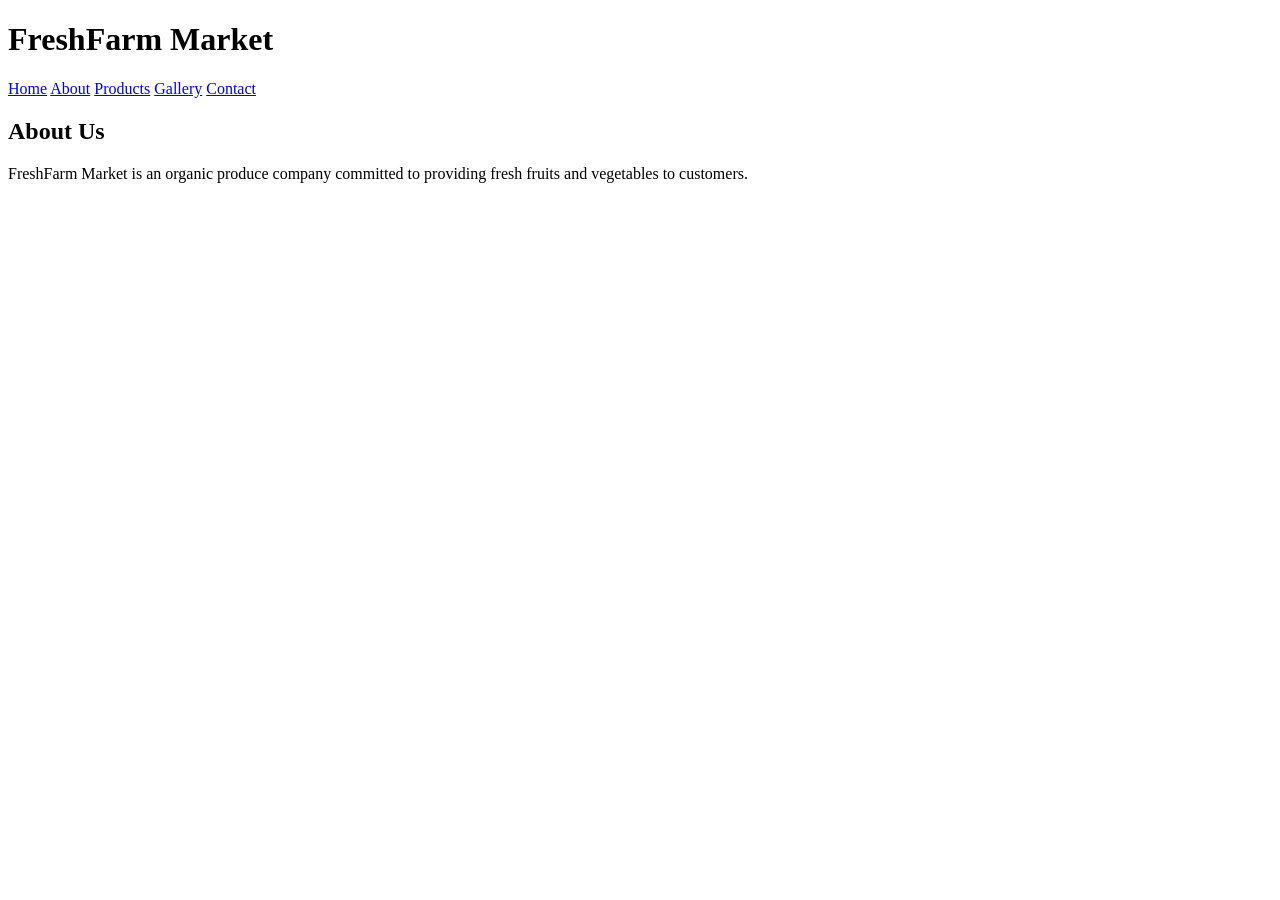
==== about.html @ d7f1316d "Add files via upload" ====
<!DOCTYPE html>
<html>
<head>

<title>About FreshFarm</title>
<link rel="stylesheet" href="css/style.css">

</head>

<body>

<header>

<h1>FreshFarm Market</h1>

<nav>
<a href="index.html">Home</a>
<a href="about.html">About</a>
<a href="products.html">Products</a>
<a href="gallery.html">Gallery</a>
<a href="contact.html">Contact</a>
</nav>

</header>

<section>

<h2>About Us</h2>

<p>
FreshFarm Market is an organic produce company committed to
providing fresh fruits and vegetables to customers.
</p>

</section>

</body>
</html>
<script src="https://cdn.jsdelivr.net/npm/bootstrap@5.3.2/dist/js/bootstrap.bundle.min.js"></script>
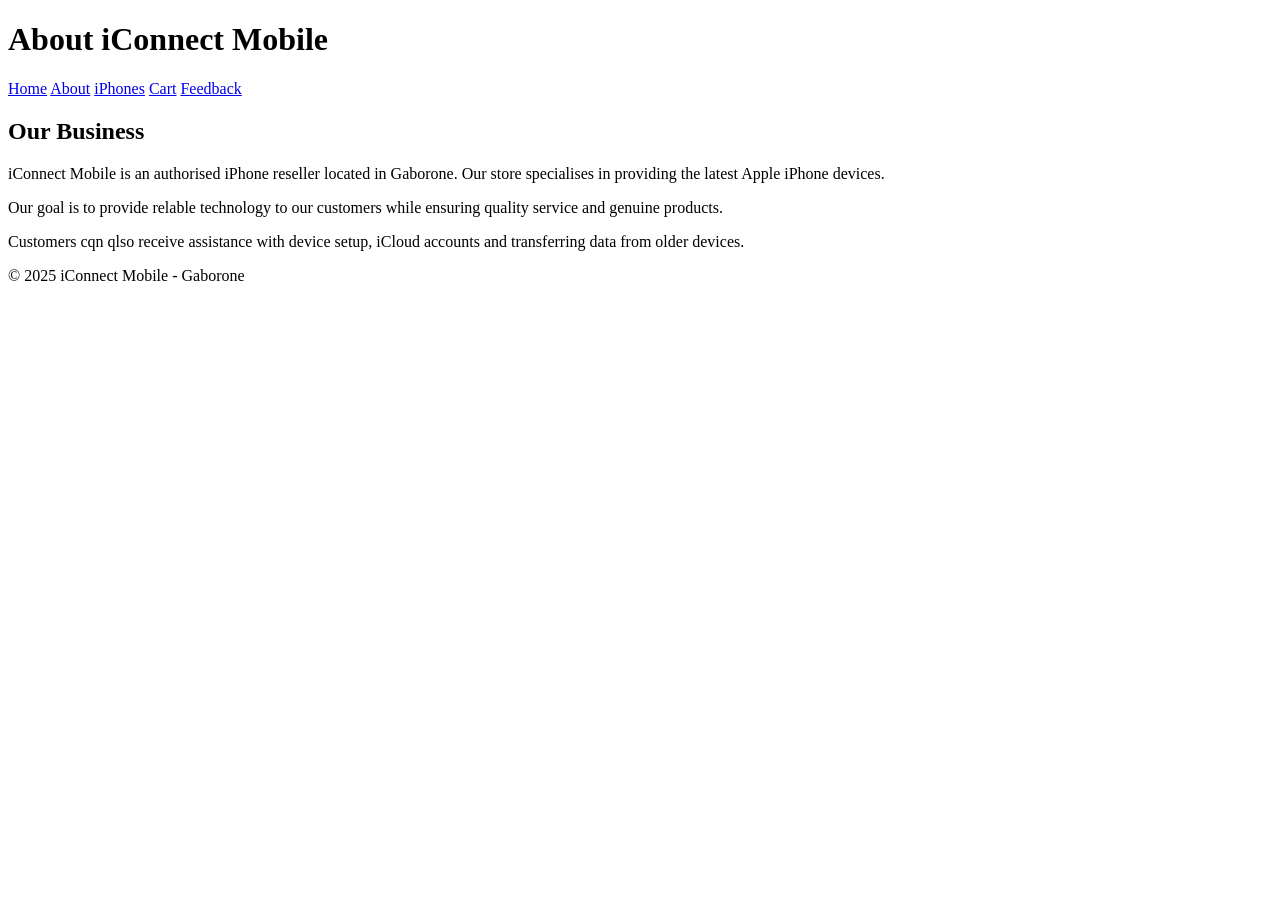
==== commit eea48f14: "Add files via upload" ====
--- a/about.html
+++ b/about.html
@@ -1,39 +1,49 @@
 <!DOCTYPE html>
-<html>
+<html lang="en">
+
 <head>
-
-<title>About FreshFarm</title>
+<meta charset="UTF-8">
+<title>iConnect Mobile</title>
 <link rel="stylesheet" href="css/style.css">
-
 </head>
 
 <body>
 
 <header>
 
-<h1>FreshFarm Market</h1>
+
+<h1>About iConnect Mobile</h1>
 
 <nav>
 <a href="index.html">Home</a>
 <a href="about.html">About</a>
-<a href="products.html">Products</a>
-<a href="gallery.html">Gallery</a>
-<a href="contact.html">Contact</a>
+<a href="iphones.html">iPhones</a>
+<a href="cart.html">Cart</a>
+<a href="feedback.html">Feedback</a>
 </nav>
 
 </header>
 
 <section>
 
-<h2>About Us</h2>
+<h2>Our Business</h2>
 
 <p>
-FreshFarm Market is an organic produce company committed to
-providing fresh fruits and vegetables to customers.
+iConnect Mobile is an authorised iPhone reseller located in Gaborone. Our store specialises in providing the latest Apple iPhone devices.
+</p>
+
+<p>
+Our goal is to provide relable technology to our customers while ensuring quality service and genuine products.
+</p>
+
+<p>
+Customers cqn qlso receive assistance with device setup, iCloud accounts and transferring data from older devices.
 </p>
 
 </section>
 
+<p>&copy; 2025 iConnect Mobile - Gaborone</p>
+</footer>
+
 </body>
-</html>
-<script src="https://cdn.jsdelivr.net/npm/bootstrap@5.3.2/dist/js/bootstrap.bundle.min.js"></script>
+</html> 
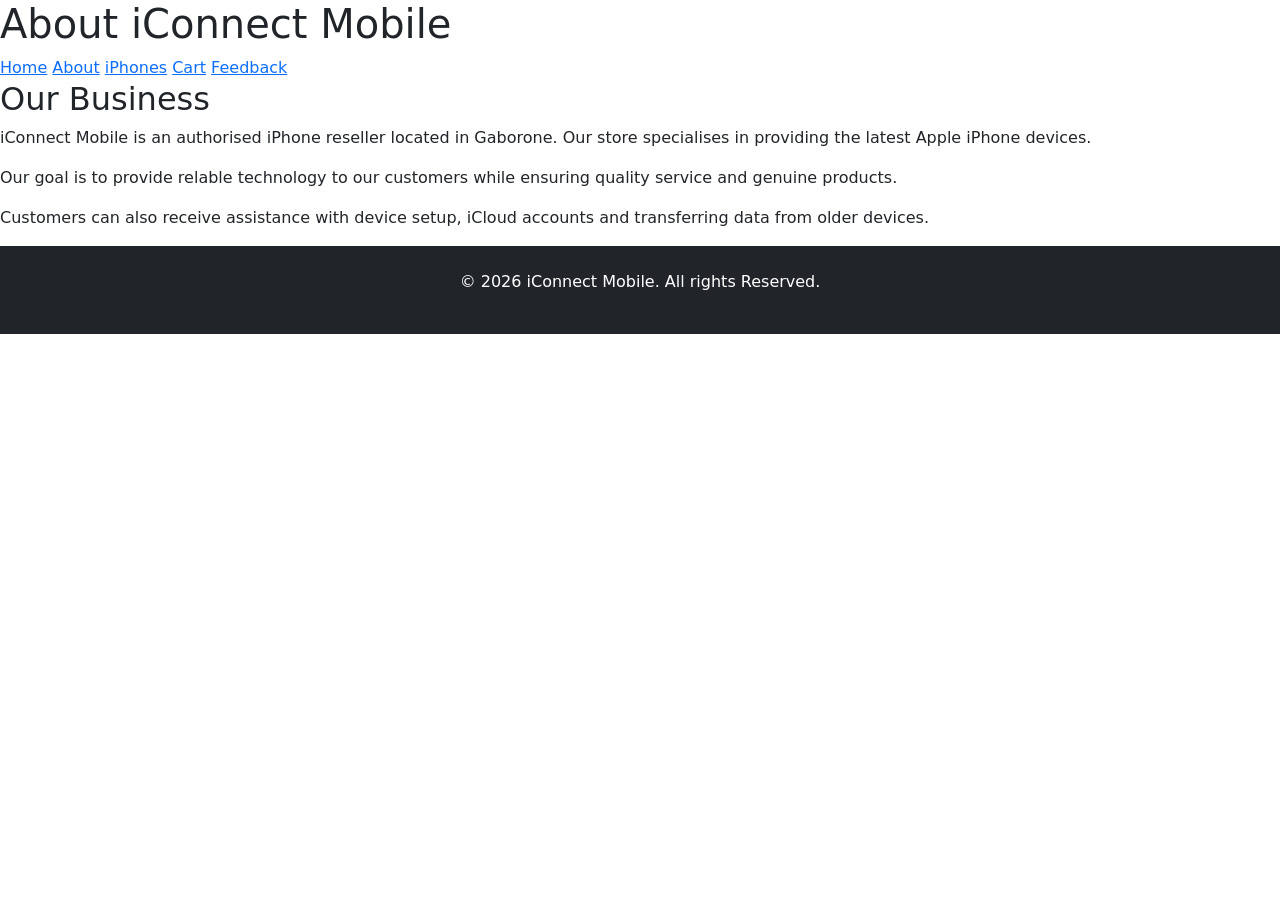
==== commit c5e8c41c: "Add files via upload" ====
--- a/about.html
+++ b/about.html
@@ -5,7 +5,14 @@
 <meta charset="UTF-8">
 <title>iConnect Mobile</title>
 <link rel="stylesheet" href="css/style.css">
+<link
+href="https://cdn.jsdeliver.net/npm/bootstrap@5.3.3/dist/css/bootstrap.min.css" rel="stylesheet">
+<link rel="stylesheet">
 </head>
+
+<script
+src="href="https://cdn.jsdeliver.net/npm/bootstrap@5.3.3/dist/js/bootstrap.bundle.min.js"></script>
+<script src="js/js/script"></script>
 
 <body>
 
@@ -37,12 +44,17 @@
 </p>
 
 <p>
-Customers cqn qlso receive assistance with device setup, iCloud accounts and transferring data from older devices.
+Customers can also receive assistance with device setup, iCloud accounts and transferring data from older devices.
 </p>
 
 </section>
 
-<p>&copy; 2025 iConnect Mobile - Gaborone</p>
+<footer class="bg-dark text-white text-center p-4">
+
+    <p>
+        &copy; 2026 iConnect Mobile. All rights Reserved.
+    </p>
+
 </footer>
 
 </body>
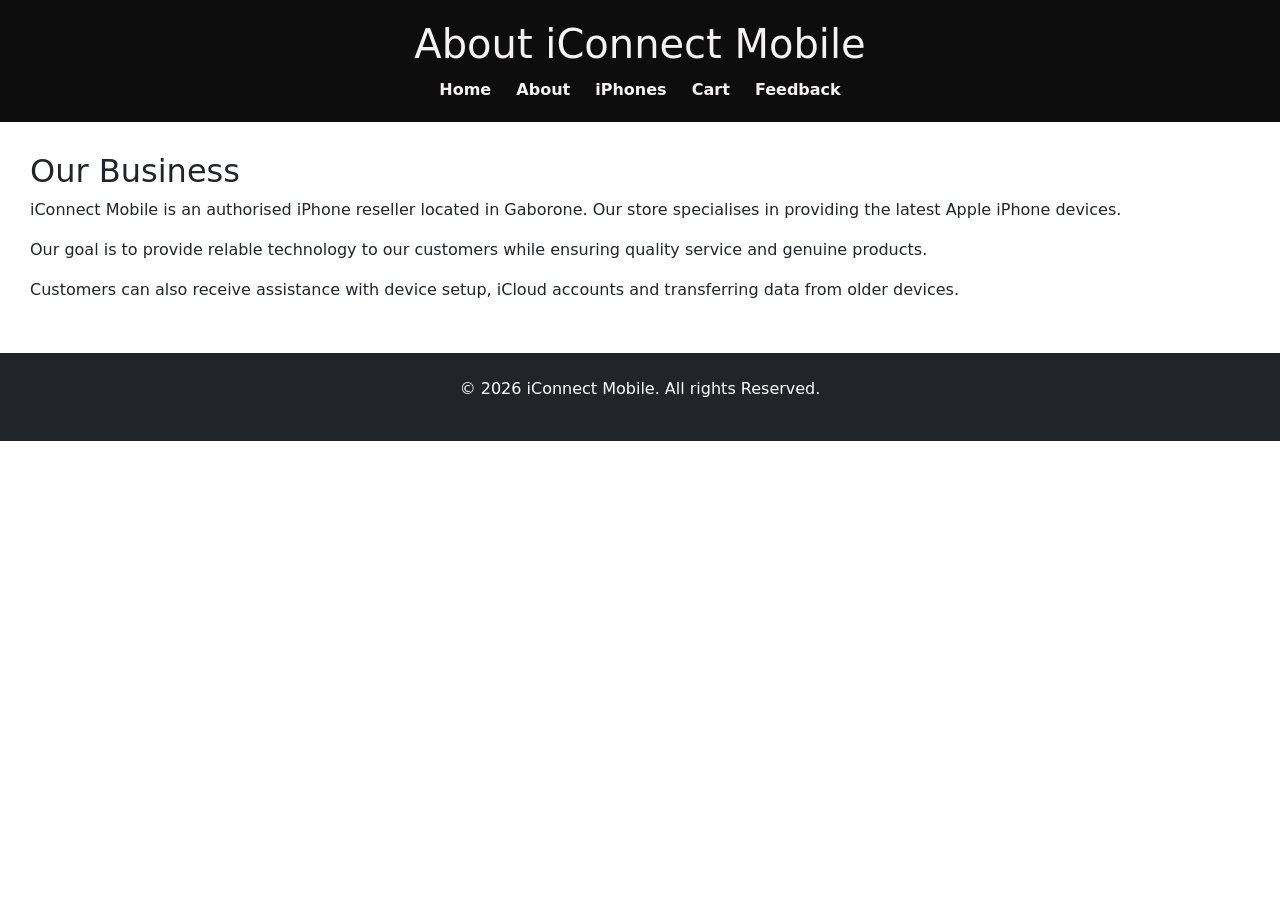
==== commit e114ab9d: "Update about.html" ====
--- a/about.html
+++ b/about.html
@@ -4,15 +4,12 @@
 <head>
 <meta charset="UTF-8">
 <title>iConnect Mobile</title>
-<link rel="stylesheet" href="css/style.css">
+<link rel="stylesheet" href="style.css">
 <link
-href="https://cdn.jsdeliver.net/npm/bootstrap@5.3.3/dist/css/bootstrap.min.css" rel="stylesheet">
-<link rel="stylesheet">
+href="https://cdn.jsdelivr.net/npm/bootstrap@5.3.3/dist/css/bootstrap.min.css" rel="stylesheet">
 </head>
 
-<script
-src="href="https://cdn.jsdeliver.net/npm/bootstrap@5.3.3/dist/js/bootstrap.bundle.min.js"></script>
-<script src="js/js/script"></script>
+<script src="https://cdn.jsdelivr.net/npm/bootstrap@5.3.3/dist/js/bootstrap.bundle.min.js"></script>
 
 <body>
 
@@ -58,4 +55,4 @@
 </footer>
 
 </body>
-</html> +</html> 
--- a/style.css
+++ b/style.css
@@ -0,0 +1,106 @@
+body{
+font-family: Arial, Helvetica, sans-serif;
+margin: 0;
+background: #f4f4f4;;
+}
+
+header{
+background: rgb(14, 13, 13);
+color: rgb(244, 242, 242);
+padding: 20px;
+text-align: center;
+}
+
+nav{
+margin-top: 10px;
+}
+
+nav a{
+color: rgb(247, 244, 244);
+margin: 10px;
+text-decoration: none;
+font-weight: bold;
+}
+
+nav a:hover{
+text-decoration: underline;
+}
+
+.hero{
+background: #e6e6e6;
+padding: 40px;
+text-align: center;
+}
+
+section{
+padding: 30px;
+}
+
+
+footer{
+background: rgb(25, 25, 25);
+color: rgb(247, 239, 239);
+text-align: center;
+padding: 15px;
+margin-top: 5px;
+margin-bottom: 10px;
+}
+
+button{
+background: rgb(16, 16, 16);
+color: rgb(241, 237, 237);
+padding: 10px 20px;
+border: none;
+cursor: pointer;
+}
+
+button:hover{
+background:#333;
+}
+
+img{
+max-width: 100%;
+height: auto;
+}
+
+button{
+background: rgb(11, 10, 10);
+color: rgb(245, 241, 241);
+padding: 10px 20px;
+border: none;
+margin-top: 10px;
+cursor: pointer;
+}
+
+button:hover{
+background: #333;
+}
+
+@media (max-width: 768px) {
+
+  header {
+    padding: 15px;
+  }
+
+  nav a {
+    display: block;
+    margin: 8px 0;
+    text-align: center;
+  }
+
+  .hero {
+    padding: 20px;
+  }
+
+  section {
+    padding: 15px;
+  }
+
+  button {
+    width: 100%;
+    max-width: 300px;
+    display: block;
+    margin: 10px auto;
+  }
+
+}
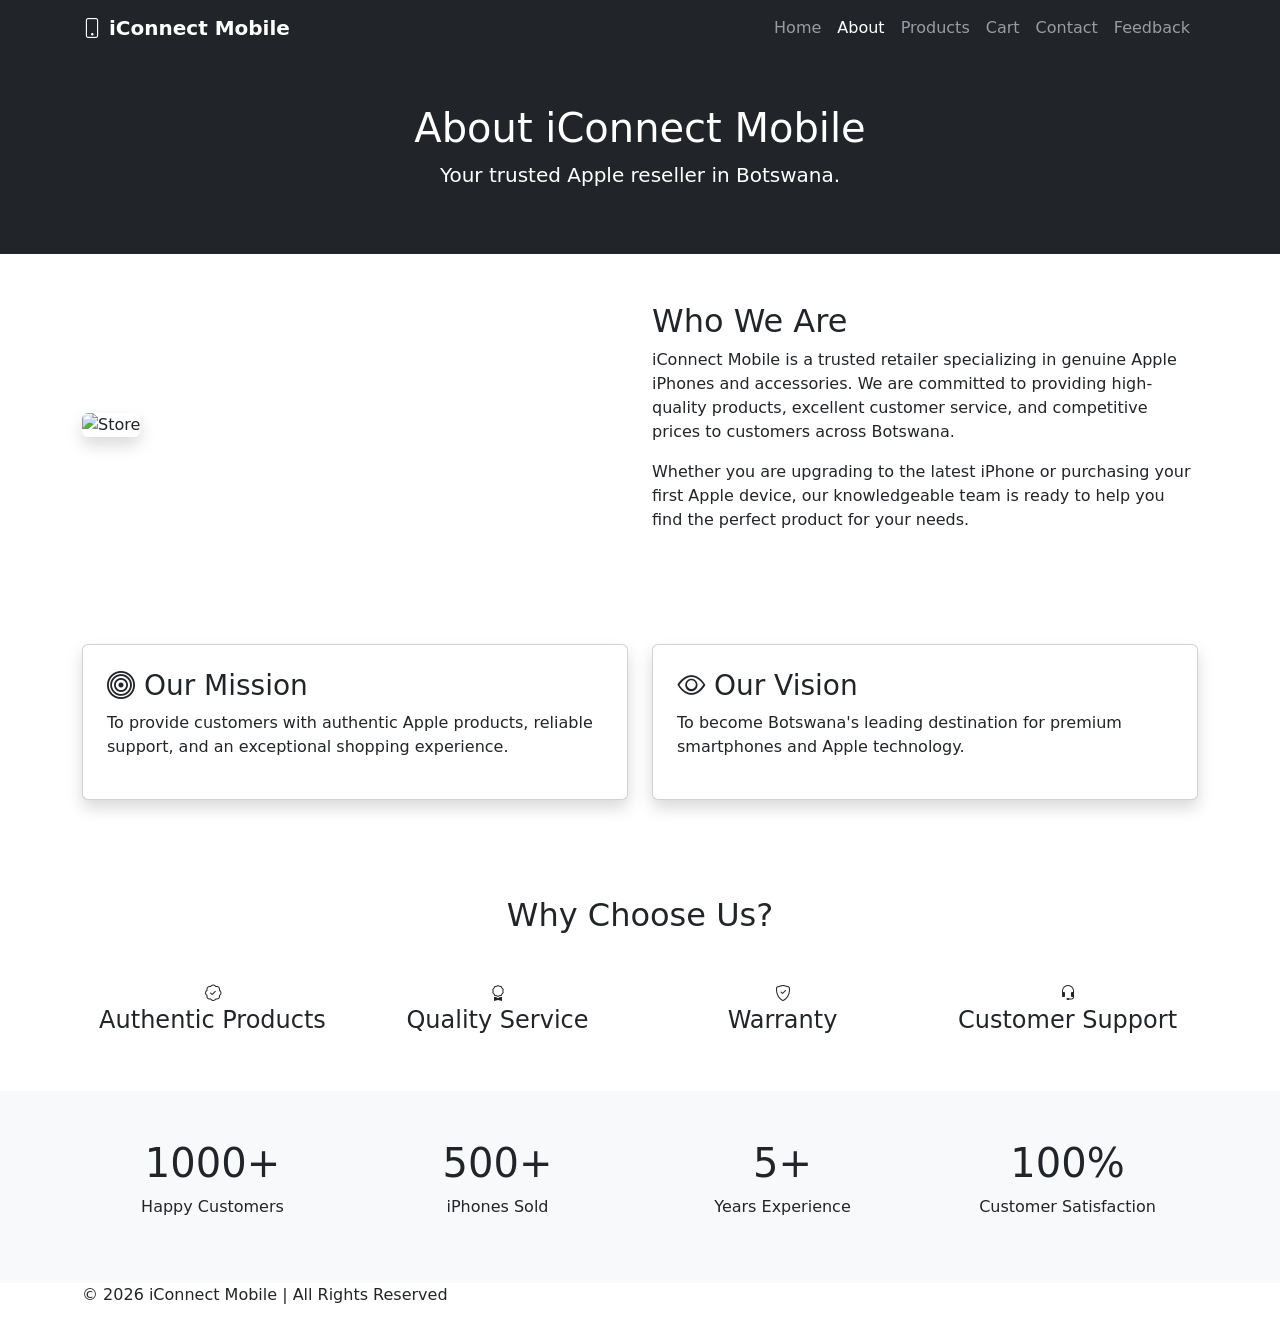
==== commit 56e7d3d7: "Add files via upload" ====
--- a/about.html
+++ b/about.html
@@ -2,57 +2,293 @@
 <html lang="en">
 
 <head>
-<meta charset="UTF-8">
-<title>iConnect Mobile</title>
-<link rel="stylesheet" href="style.css">
-<link
-href="https://cdn.jsdelivr.net/npm/bootstrap@5.3.3/dist/css/bootstrap.min.css" rel="stylesheet">
+
+    <meta charset="UTF-8">
+    <meta name="viewport" content="width=device-width, initial-scale=1.0">
+
+    <title>About Us | iConnect Mobile</title>
+
+    <!-- Bootstrap -->
+
+    <link href="https://cdn.jsdelivr.net/npm/bootstrap@5.3.3/dist/css/bootstrap.min.css" rel="stylesheet">
+
+    <!-- Bootstrap Icons -->
+
+    <link rel="stylesheet"
+    href="https://cdn.jsdelivr.net/npm/bootstrap-icons@1.11.3/font/bootstrap-icons.min.css">
+
+    <!-- Google Font -->
+
+    <link href="https://fonts.googleapis.com/css2?family=Poppins:wght@300;400;500;600;700&display=swap"
+    rel="stylesheet">
+
+    <!-- CSS -->
+
+    <link rel="stylesheet" href="css/style.css">
+
 </head>
 
+<body>
+
+<!-- Navigation -->
+
+<nav class="navbar navbar-expand-lg navbar-dark bg-dark sticky-top">
+
+<div class="container">
+
+<a class="navbar-brand fw-bold" href="index.html">
+
+<i class="bi bi-phone"></i>
+
+iConnect Mobile
+
+</a>
+
+<button class="navbar-toggler" data-bs-toggle="collapse" data-bs-target="#menu">
+
+<span class="navbar-toggler-icon"></span>
+
+</button>
+
+<div class="collapse navbar-collapse" id="menu">
+
+<ul class="navbar-nav ms-auto">
+
+<li class="nav-item">
+<a class="nav-link" href="index.html">Home</a>
+</li>
+
+<li class="nav-item">
+<a class="nav-link active" href="about.html">About</a>
+</li>
+
+<li class="nav-item">
+<a class="nav-link" href="products.html">Products</a>
+</li>
+
+<li class="nav-item">
+<a class="nav-link" href="cart.html">Cart</a>
+</li>
+
+<li class="nav-item">
+<a class="nav-link" href="contact.html">Contact</a>
+</li>
+
+<li class="nav-item">
+<a class="nav-link" href="feedback.html">Feedback</a>
+</li>
+
+</ul>
+
+</div>
+
+</div>
+
+</nav>
+
+<!-- Hero -->
+
+<section class="bg-dark text-white text-center py-5">
+
+<div class="container">
+
+<h1>About iConnect Mobile</h1>
+
+<p class="lead">
+
+Your trusted Apple reseller in Botswana.
+
+</p>
+
+</div>
+
+</section>
+
+<!-- About -->
+
+<section class="container py-5">
+
+<div class="row align-items-center">
+
+<div class="col-lg-6">
+
+<img src="images/store.jpg" class="img-fluid rounded shadow" alt="Store">
+
+</div>
+
+<div class="col-lg-6">
+
+<h2>Who We Are</h2>
+
+<p>
+
+iConnect Mobile is a trusted retailer specializing in genuine Apple iPhones and accessories.
+We are committed to providing high-quality products, excellent customer service, and competitive prices to customers across Botswana.
+
+</p>
+
+<p>
+
+Whether you are upgrading to the latest iPhone or purchasing your first Apple device, our knowledgeable team is ready to help you find the perfect product for your needs.
+
+</p>
+
+</div>
+
+</div>
+
+</section>
+
+<!-- Mission Vision -->
+
+<section class="container py-5">
+
+<div class="row">
+
+<div class="col-md-6">
+
+<div class="card shadow p-4 h-100">
+
+<h3><i class="bi bi-bullseye"></i> Our Mission</h3>
+
+<p>
+
+To provide customers with authentic Apple products, reliable support, and an exceptional shopping experience.
+
+</p>
+
+</div>
+
+</div>
+
+<div class="col-md-6">
+
+<div class="card shadow p-4 h-100">
+
+<h3><i class="bi bi-eye"></i> Our Vision</h3>
+
+<p>
+
+To become Botswana's leading destination for premium smartphones and Apple technology.
+
+</p>
+
+</div>
+
+</div>
+
+</div>
+
+</section>
+
+<!-- Why Choose Us -->
+
+<section class="container py-5">
+
+<h2 class="text-center mb-5">Why Choose Us?</h2>
+
+<div class="row text-center">
+
+<div class="col-md-3">
+
+<i class="bi bi-patch-check feature-icon"></i>
+
+<h4>Authentic Products</h4>
+
+</div>
+
+<div class="col-md-3">
+
+<i class="bi bi-award feature-icon"></i>
+
+<h4>Quality Service</h4>
+
+</div>
+
+<div class="col-md-3">
+
+<i class="bi bi-shield-check feature-icon"></i>
+
+<h4>Warranty</h4>
+
+</div>
+
+<div class="col-md-3">
+
+<i class="bi bi-headset feature-icon"></i>
+
+<h4>Customer Support</h4>
+
+</div>
+
+</div>
+
+</section>
+
+<!-- Statistics -->
+
+<section class="bg-light py-5">
+
+<div class="container">
+
+<div class="row text-center">
+
+<div class="col-md-3">
+
+<h1>1000+</h1>
+
+<p>Happy Customers</p>
+
+</div>
+
+<div class="col-md-3">
+
+<h1>500+</h1>
+
+<p>iPhones Sold</p>
+
+</div>
+
+<div class="col-md-3">
+
+<h1>5+</h1>
+
+<p>Years Experience</p>
+
+</div>
+
+<div class="col-md-3">
+
+<h1>100%</h1>
+
+<p>Customer Satisfaction</p>
+
+</div>
+
+</div>
+
+</div>
+
+</section>
+
+<!-- Footer -->
+
+<footer>
+
+<div class="container">
+
+<p>
+
+© 2026 iConnect Mobile | All Rights Reserved
+
+</p>
+
+</div>
+
+</footer>
+
 <script src="https://cdn.jsdelivr.net/npm/bootstrap@5.3.3/dist/js/bootstrap.bundle.min.js"></script>
 
-<body>
-
-<header>
-
-
-<h1>About iConnect Mobile</h1>
-
-<nav>
-<a href="index.html">Home</a>
-<a href="about.html">About</a>
-<a href="iphones.html">iPhones</a>
-<a href="cart.html">Cart</a>
-<a href="feedback.html">Feedback</a>
-</nav>
-
-</header>
-
-<section>
-
-<h2>Our Business</h2>
-
-<p>
-iConnect Mobile is an authorised iPhone reseller located in Gaborone. Our store specialises in providing the latest Apple iPhone devices.
-</p>
-
-<p>
-Our goal is to provide relable technology to our customers while ensuring quality service and genuine products.
-</p>
-
-<p>
-Customers can also receive assistance with device setup, iCloud accounts and transferring data from older devices.
-</p>
-
-</section>
-
-<footer class="bg-dark text-white text-center p-4">
-
-    <p>
-        &copy; 2026 iConnect Mobile. All rights Reserved.
-    </p>
-
-</footer>
-
 </body>
-</html> 
+
+</html>
